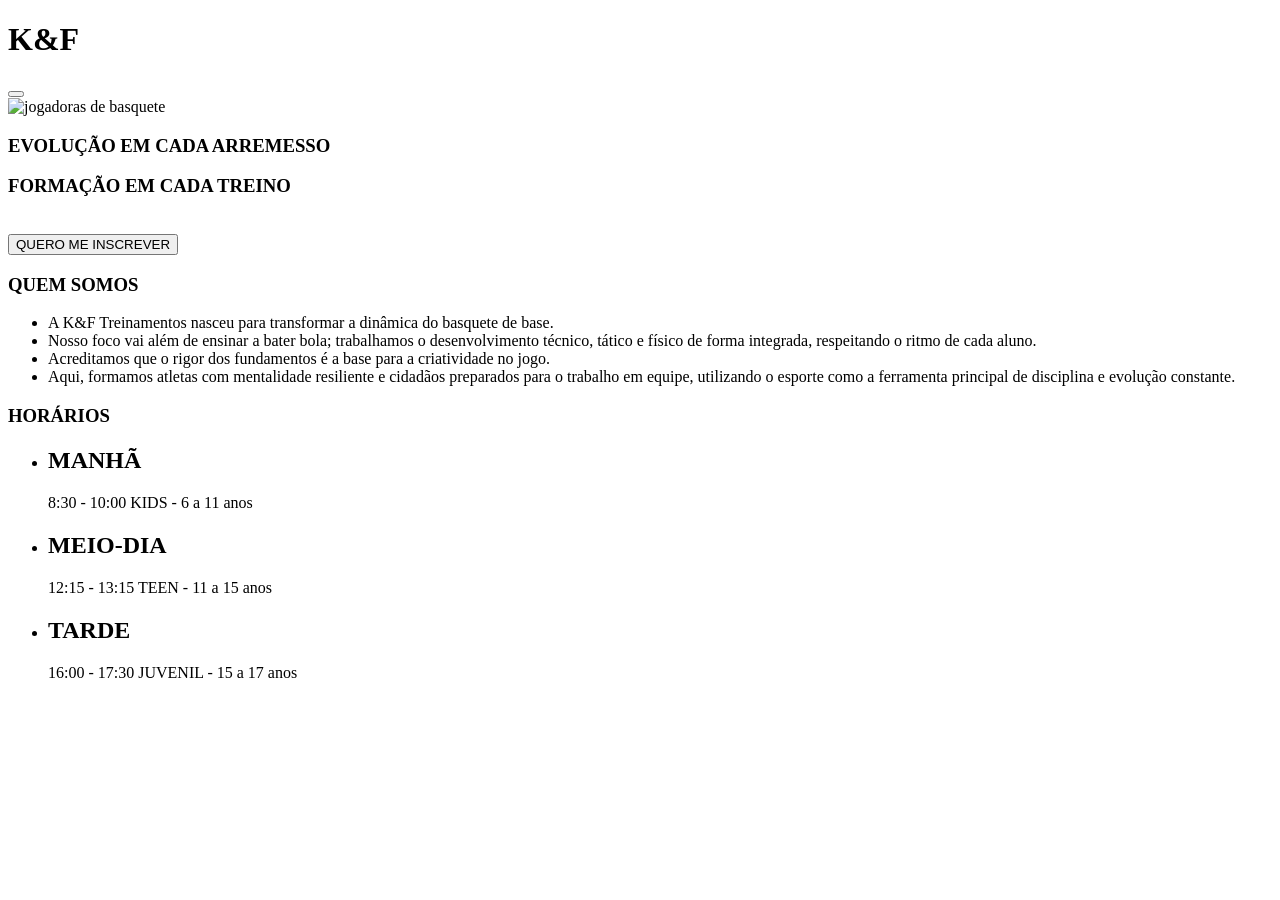
==== public/index.html @ ffc81f36 "estrutura html formada" ====
<!DOCTYPE html>
<html lang="en">
<head>
    <meta charset="UTF-8">
    <title>KF - Treinamentos</title>
</head>
<body>
<header>
    <h1>K&F</h1>
    <button id="showSections">
        <link rel="icon" href="">
    </button>
</header>
<main>
    <section>
        <article id="imgArticle">
            <img src="" alt="jogadoras de basquete">
            <h1>EVOLUÇÃO EM CADA ARREMESSO</h1>
            <h1>FORMAÇÃO EM CADA TREINO</h1>
            <br>
            <button>QUERO ME INSCREVER</button>
        </article>
        <article id="whoWeAreArticle">
            <link rel="icon" href="">
            <h1>QUEM SOMOS</h1>
            <ul>
                <li>A <span>K&F Treinamentos</span> nasceu para transformar a dinâmica do basquete de base.</li>
                <li><span>Nosso foco</span> vai além de ensinar a bater bola; trabalhamos o desenvolvimento técnico,
                    tático e físico de forma integrada, respeitando o ritmo de cada aluno.
                </li>
                <li><span>Acreditamos</span> que o rigor dos fundamentos é a base para a <span>criatividade</span> no
                    jogo.
                </li>
                <li>Aqui, <span>formamos atletas</span> com <span>mentalidade resiliente</span> e <span>cidadãos
                    preparados</span> para o trabalho em equipe, utilizando o esporte como a ferramenta principal
                    de <span>disciplina</span> e <span>evolução</span> constante.
                </li>
            </ul>
        </article>
        <article id="horary">
            <link rel="icon" href="">
            <h1>HORÁRIOS</h1>
            <ul>
                <li>
                    <h2>MANHÃ</h2>
                    <span>8:30 - 10:00</span>
                    <span>KIDS - 6 a 11 anos</span>
                </li>
                <li>
                    <h2>MEIO-DIA</h2>
                    <span>12:15 - 13:15</span>
                    <span>TEEN - 11 a 15 anos</span>
                </li>
                <li>
                    <h2>TARDE</h2>
                    <span>16:00 - 17:30</span>
                    <span>JUVENIL - 15 a 17 anos</span>
                </li>
            </ul>
        </article>
    </section>
</main>
</body>
</html>
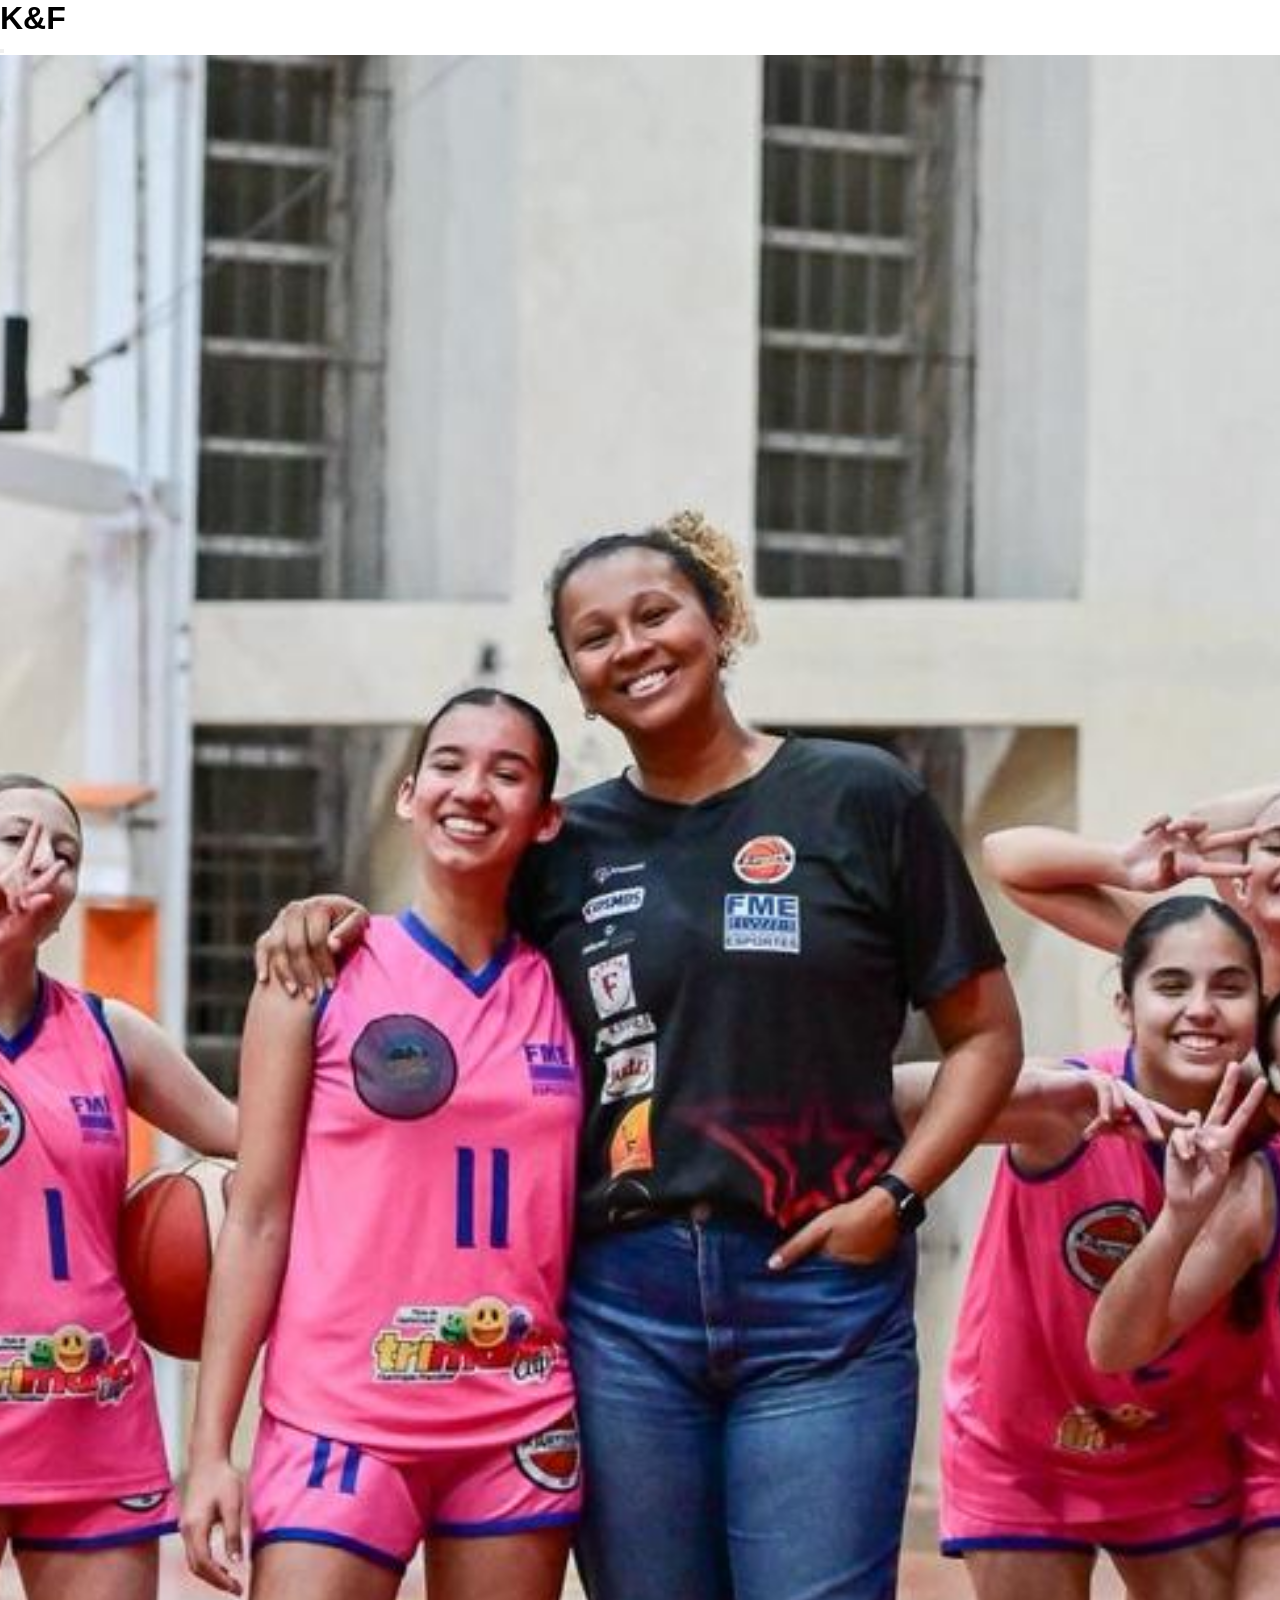
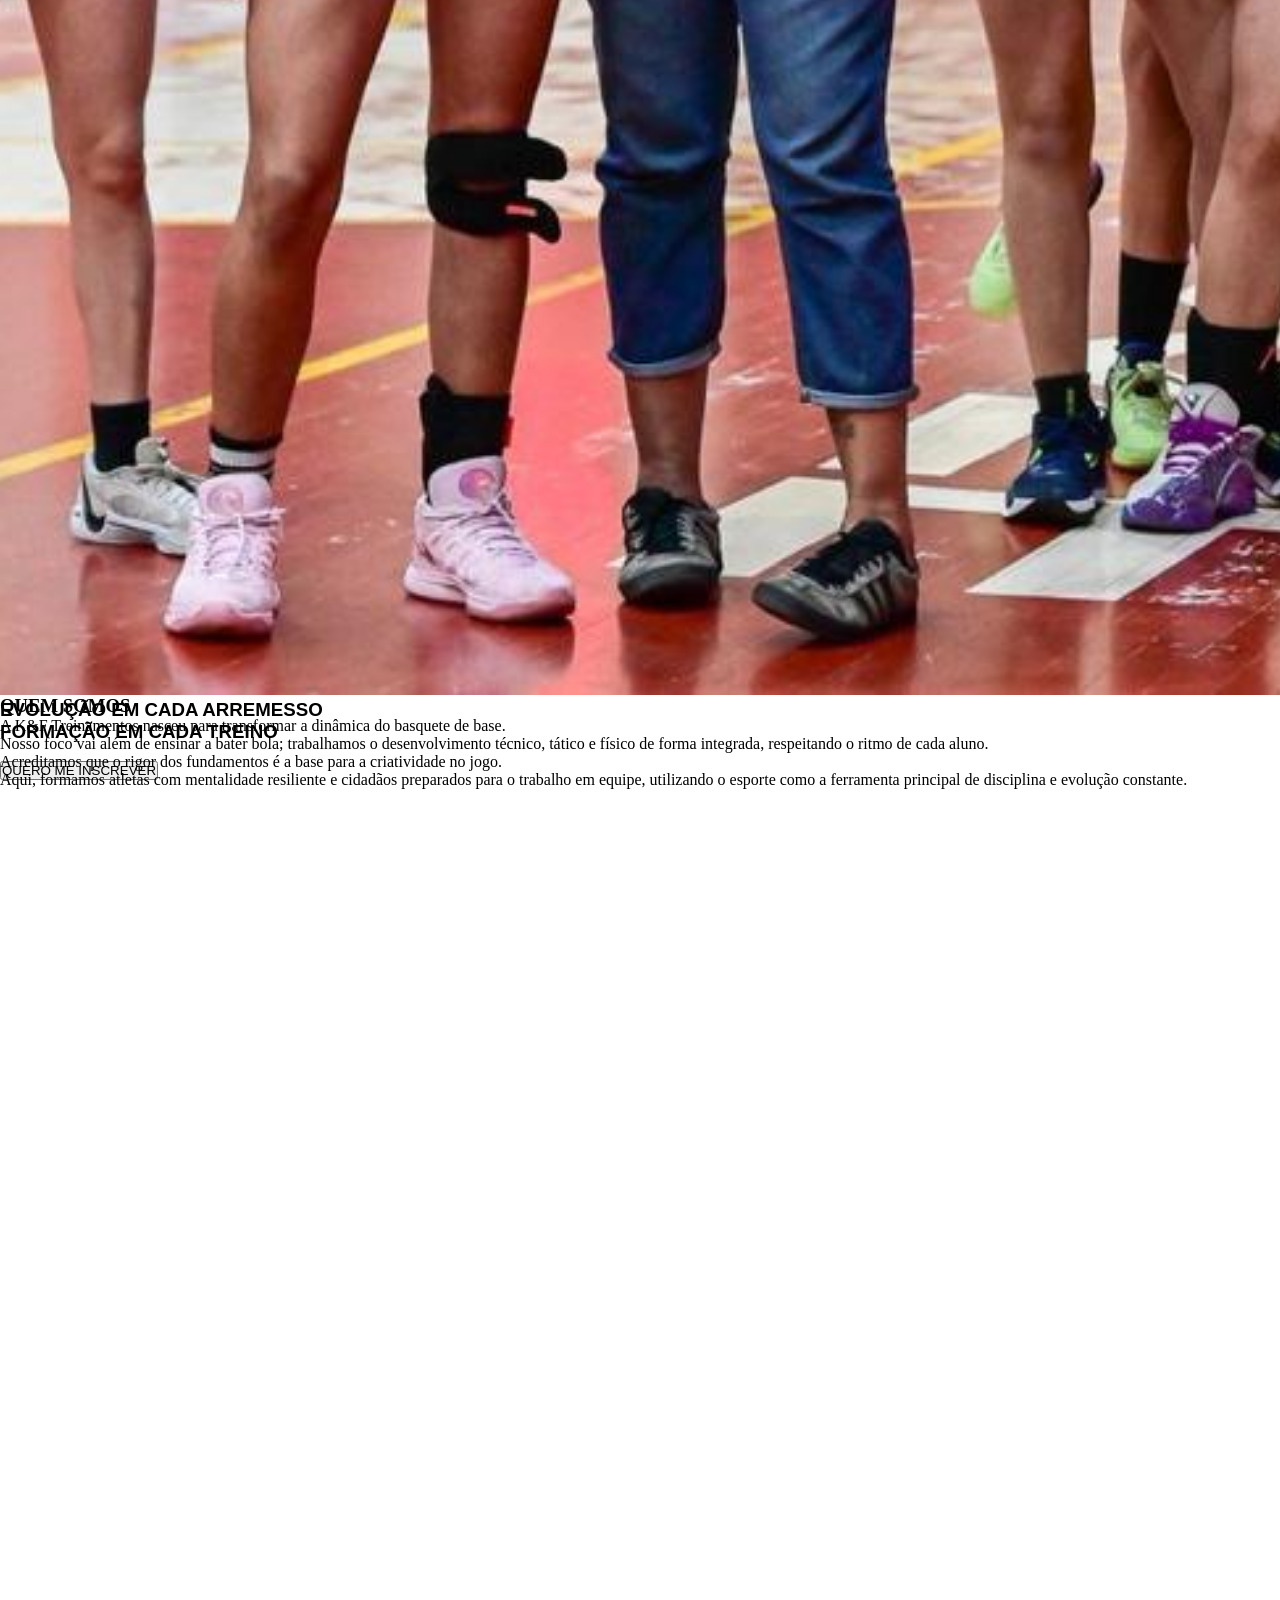
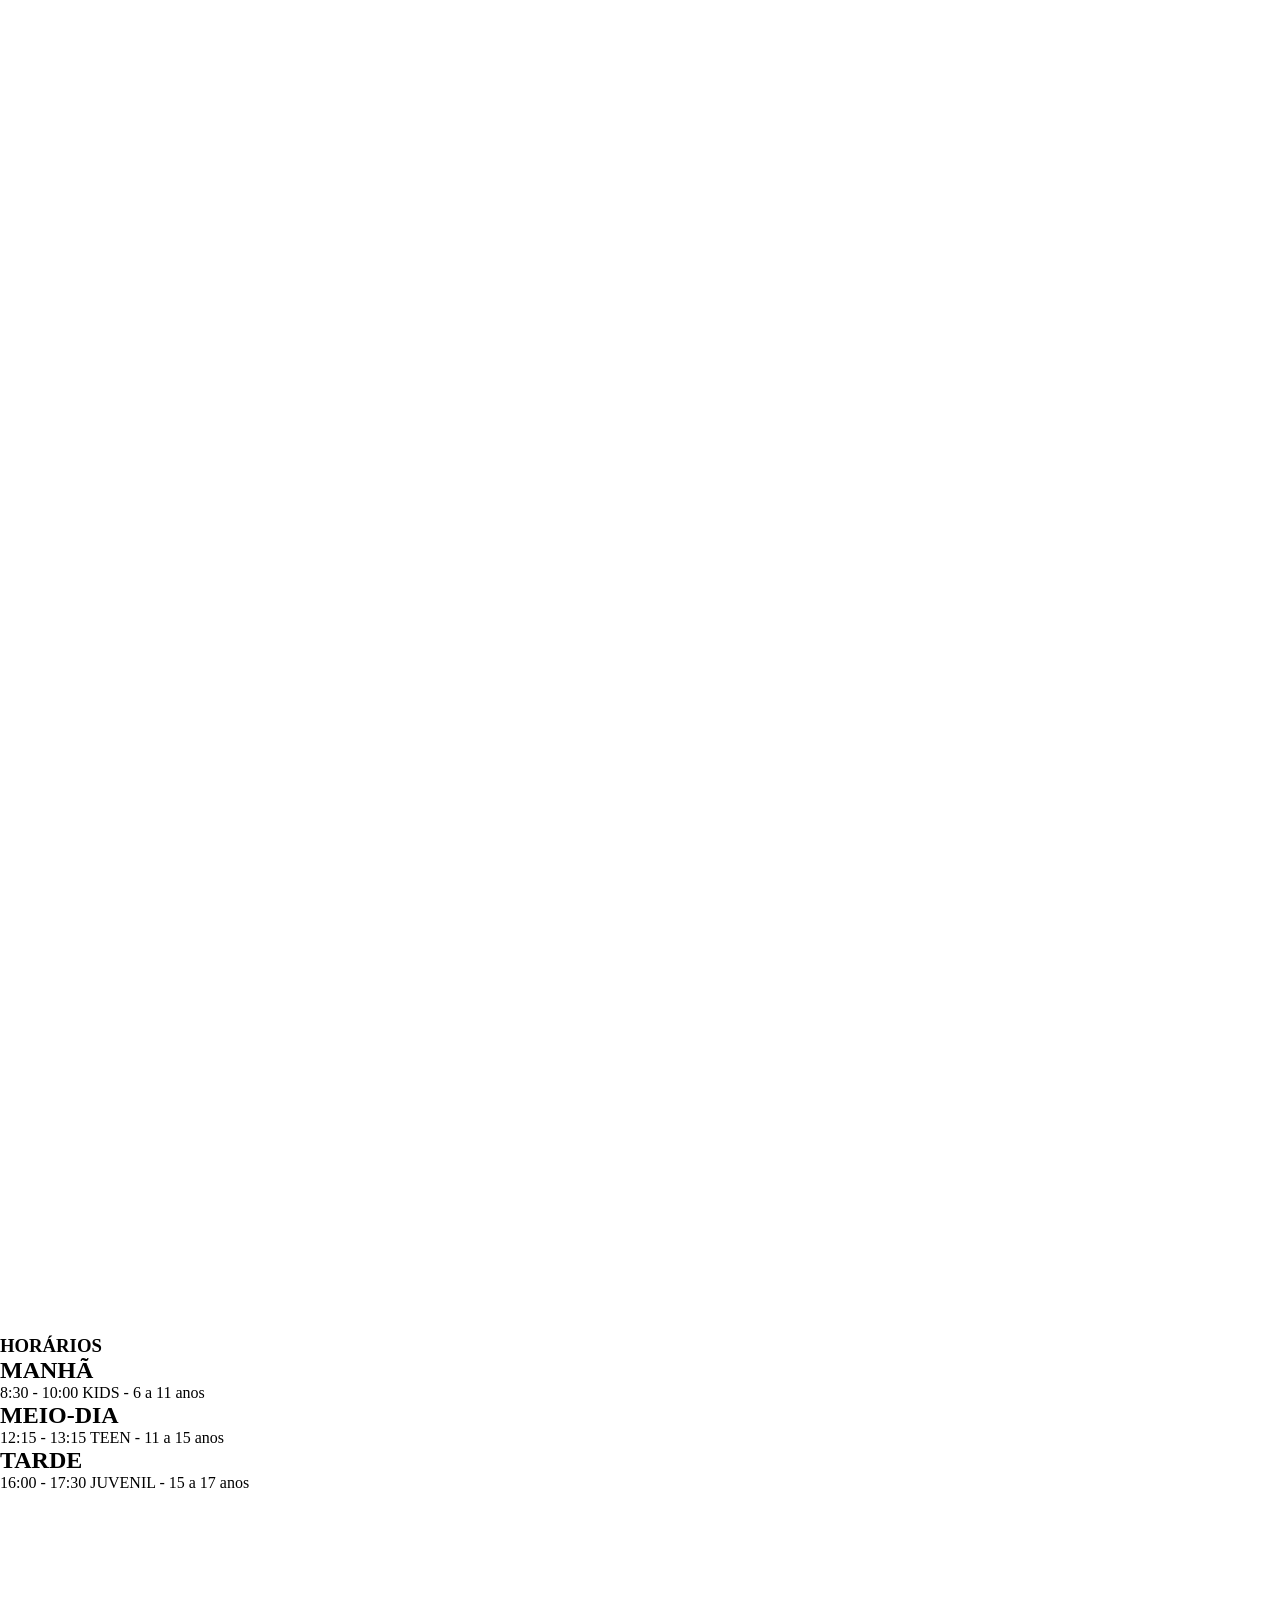
==== commit 58e76348: "salvando progresso" ====
--- a/public/index.html
+++ b/public/index.html
@@ -2,6 +2,7 @@
 <html lang="en">
 <head>
     <meta charset="UTF-8">
+    <link rel="stylesheet" href="style/index.css">
     <title>KF - Treinamentos</title>
 </head>
 <body>
@@ -13,8 +14,8 @@
 </header>
 <main>
     <section>
-        <article id="imgArticle">
-            <img src="" alt="jogadoras de basquete">
+        <article id="entryArticle">
+            <img src="./img/entryArticle1.jpg" alt="jogadoras de basquete">
             <h1>EVOLUÇÃO EM CADA ARREMESSO</h1>
             <h1>FORMAÇÃO EM CADA TREINO</h1>
             <br>
--- a/public/style/index.css
+++ b/public/style/index.css
@@ -0,0 +1,28 @@
+@import "root.css";
+
+body header {
+    font-family: var(--primary-font-family), sans-serif;
+    font-weight: bold;
+    width: 100dvw;
+}
+
+body {
+    overflow-x: hidden;
+}
+
+body main section article {
+    width: 100dvw;
+    height: 175dvw;
+}
+
+body main section article img {
+    width: 100dvw;
+    height: 175dvw;
+    object-fit: cover;
+    object-position: -50vw center;
+}
+
+body main section #entryArticle {
+    font-family: var(--primary-font-family), sans-serif;
+    font-weight: bold;
+}
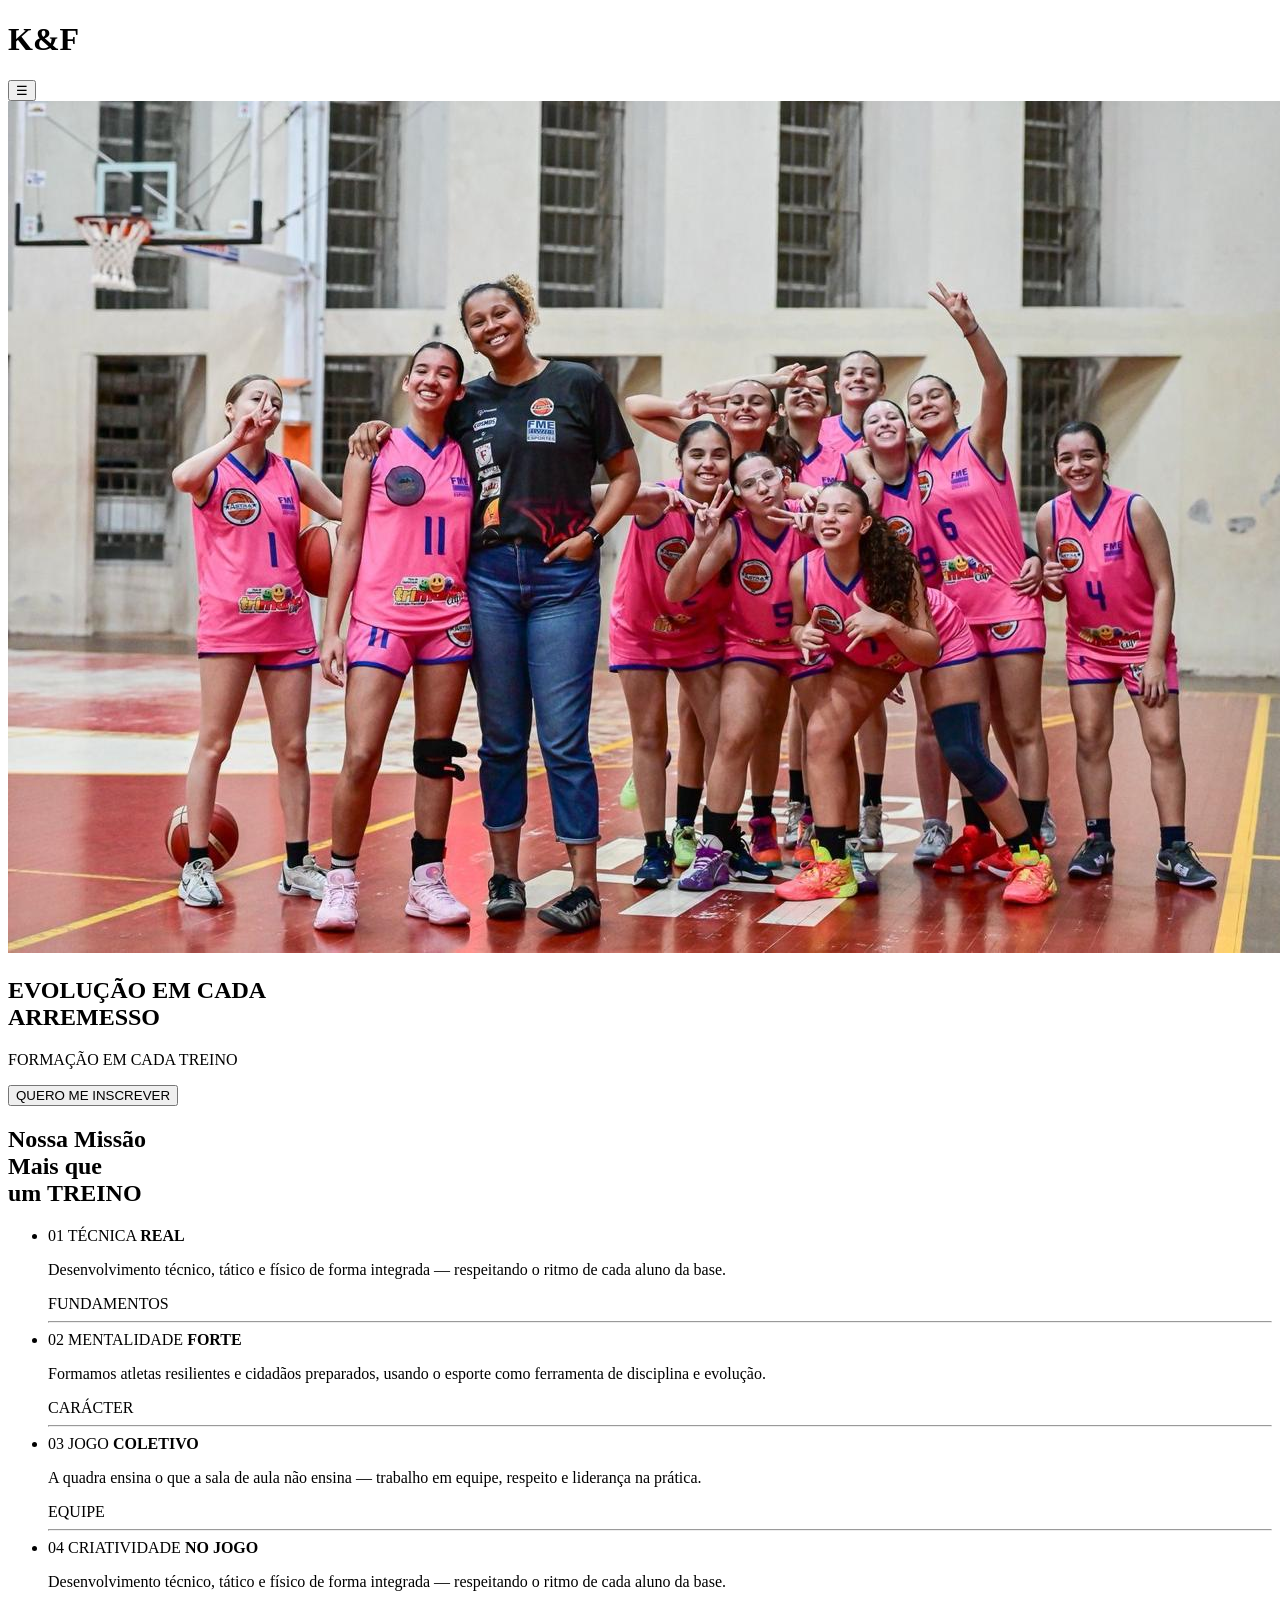
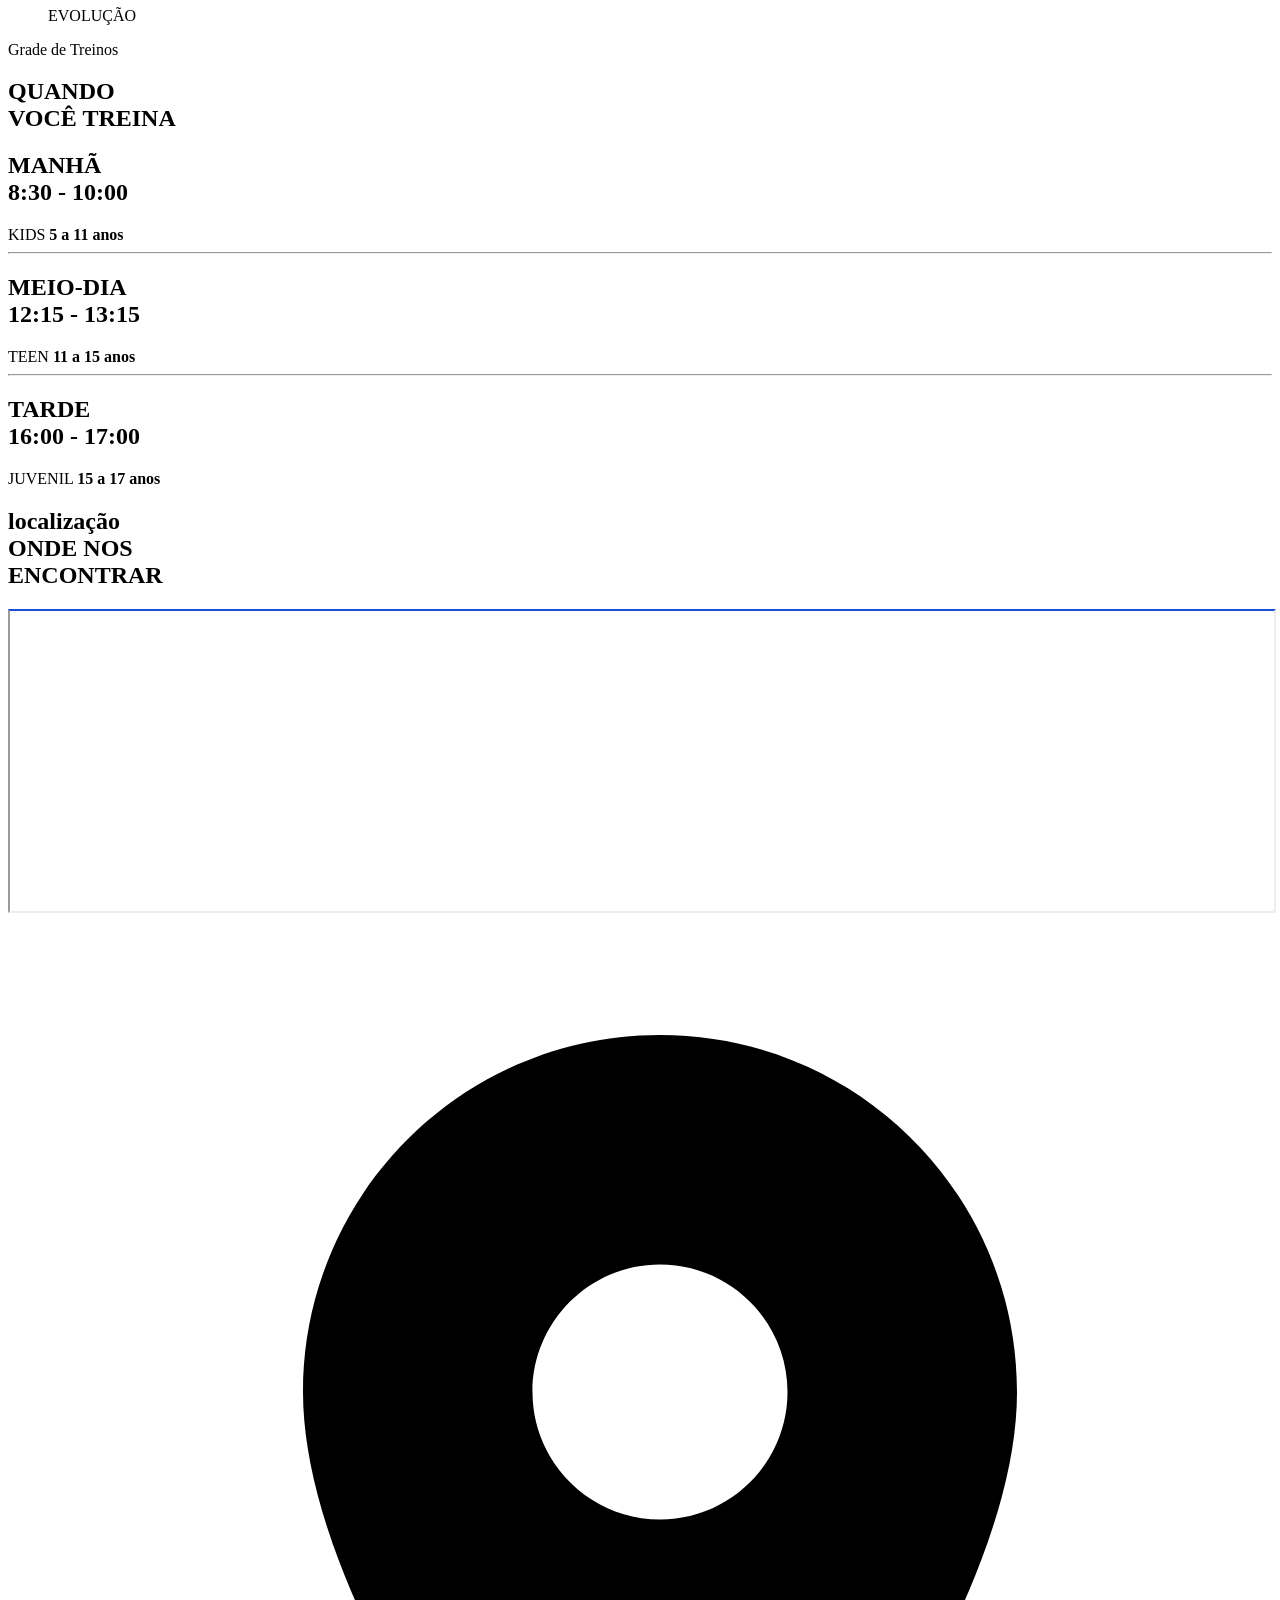
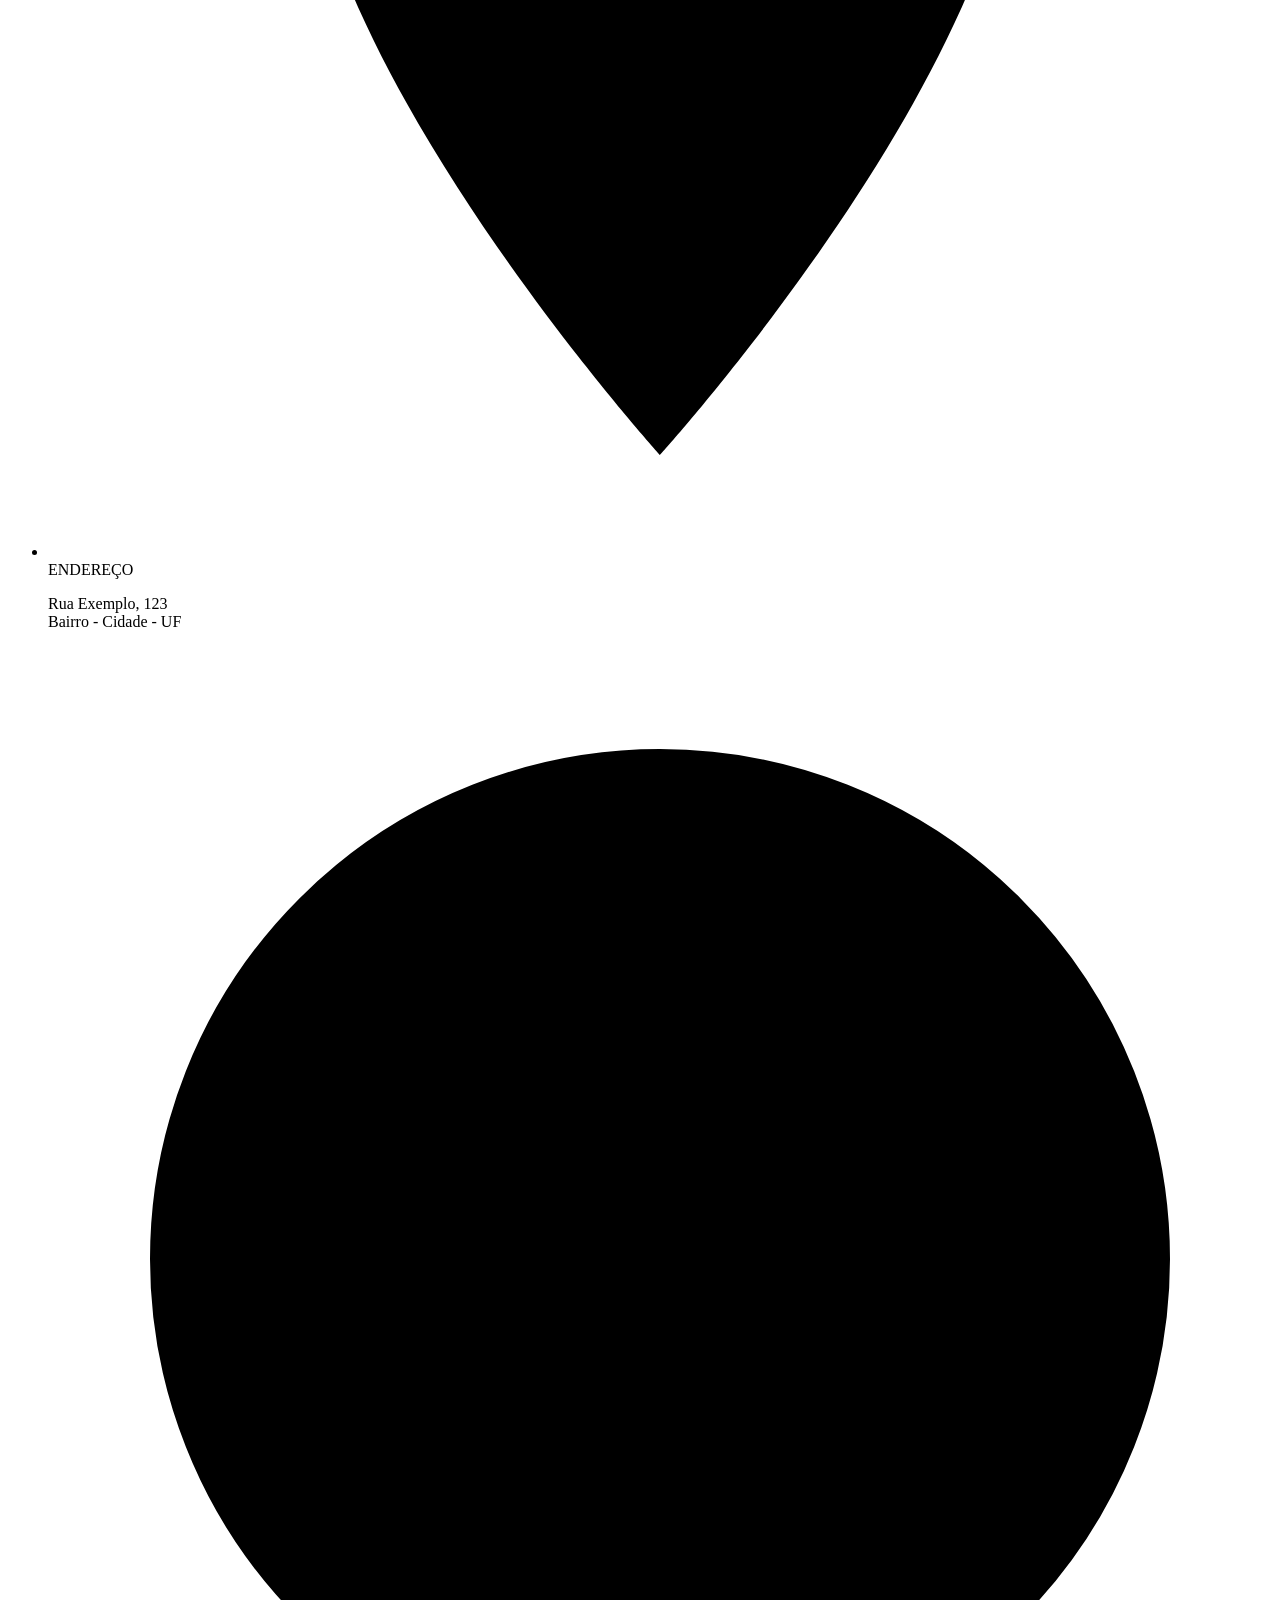
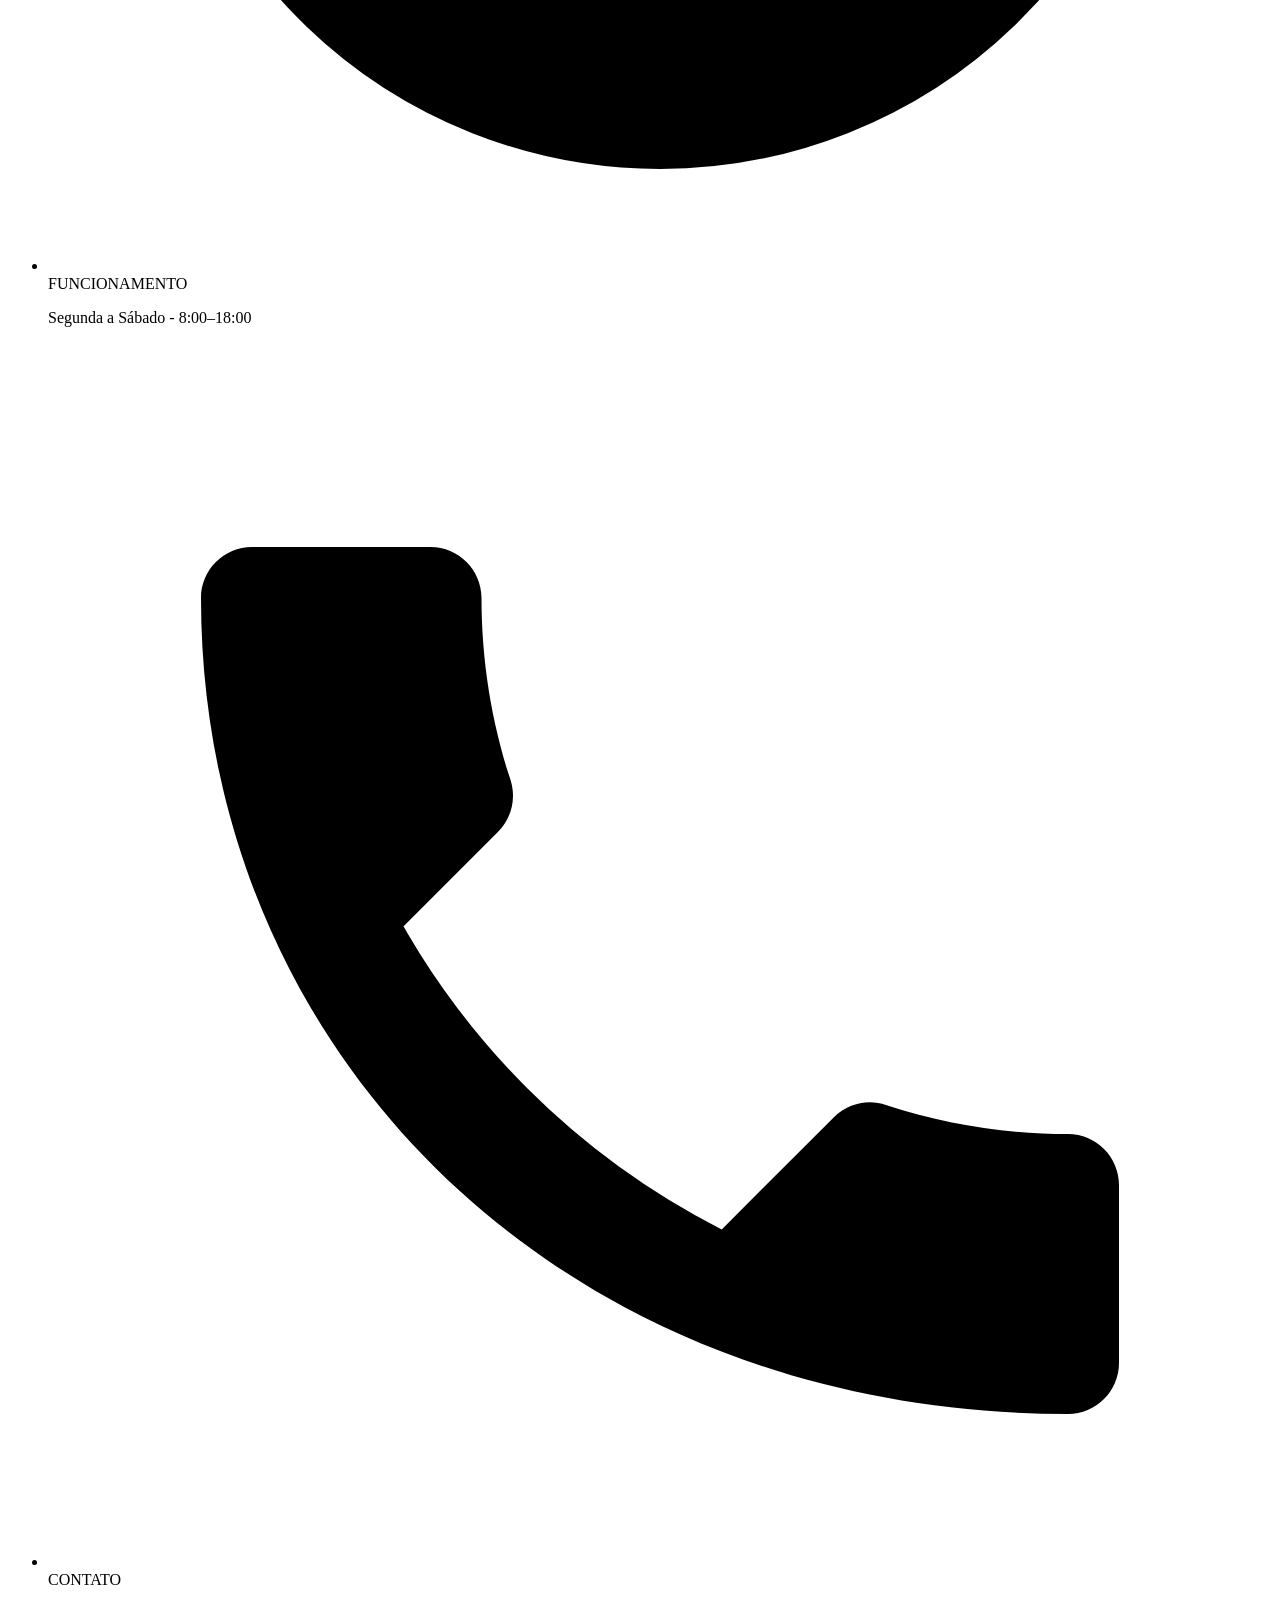
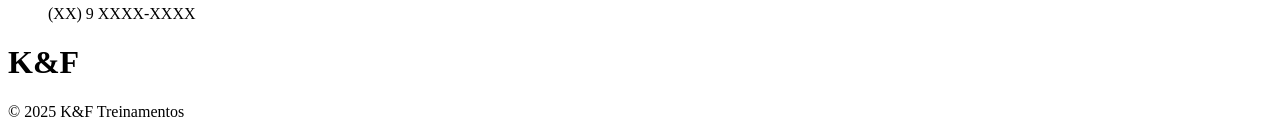
==== commit 74e57fb2: "salvando progresso" ====
--- a/public/index.html
+++ b/public/index.html
@@ -1,65 +1,176 @@
 <!DOCTYPE html>
-<html lang="en">
+<html lang="pt-br">
 <head>
     <meta charset="UTF-8">
+    <meta name="viewport" content="width=device-width, initial-scale=1.0">
+    <link href="https://fonts.googleapis.com/css2?family=Archivo:wght@400;700;900&display=swap" rel="stylesheet">
     <link rel="stylesheet" href="style/index.css">
     <title>KF - Treinamentos</title>
 </head>
 <body>
 <header>
-    <h1>K&F</h1>
-    <button id="showSections">
-        <link rel="icon" href="">
-    </button>
+    <div class="container">
+        <h1>K&amp;<span>F</span></h1>
+        <button>
+            ☰
+        </button>
+    </div>
 </header>
 <main>
-    <section>
-        <article id="entryArticle">
-            <img src="./img/entryArticle1.jpg" alt="jogadoras de basquete">
-            <h1>EVOLUÇÃO EM CADA ARREMESSO</h1>
-            <h1>FORMAÇÃO EM CADA TREINO</h1>
+    <section id="hero">
+        <img src="./img/entryArticle1.jpg" alt="">
+        <div class="overlay">
+            <h1>EVOLUÇÃO EM CADA<br>ARREMESSO</h1>
+            <p>FORMAÇÃO EM CADA TREINO</p>
+            <button>QUERO ME INSCREVER</button>
+        </div>
+    </section>
+    <section id="treinos">
+        <h2>
+            <span id="missao">Nossa Missão</span>
             <br>
-            <button>QUERO ME INSCREVER</button>
-        </article>
-        <article id="whoWeAreArticle">
-            <link rel="icon" href="">
-            <h1>QUEM SOMOS</h1>
-            <ul>
-                <li>A <span>K&F Treinamentos</span> nasceu para transformar a dinâmica do basquete de base.</li>
-                <li><span>Nosso foco</span> vai além de ensinar a bater bola; trabalhamos o desenvolvimento técnico,
-                    tático e físico de forma integrada, respeitando o ritmo de cada aluno.
-                </li>
-                <li><span>Acreditamos</span> que o rigor dos fundamentos é a base para a <span>criatividade</span> no
-                    jogo.
-                </li>
-                <li>Aqui, <span>formamos atletas</span> com <span>mentalidade resiliente</span> e <span>cidadãos
-                    preparados</span> para o trabalho em equipe, utilizando o esporte como a ferramenta principal
-                    de <span>disciplina</span> e <span>evolução</span> constante.
-                </li>
-            </ul>
-        </article>
-        <article id="horary">
-            <link rel="icon" href="">
-            <h1>HORÁRIOS</h1>
-            <ul>
-                <li>
-                    <h2>MANHÃ</h2>
-                    <span>8:30 - 10:00</span>
-                    <span>KIDS - 6 a 11 anos</span>
-                </li>
-                <li>
-                    <h2>MEIO-DIA</h2>
-                    <span>12:15 - 13:15</span>
-                    <span>TEEN - 11 a 15 anos</span>
-                </li>
-                <li>
-                    <h2>TARDE</h2>
-                    <span>16:00 - 17:30</span>
-                    <span>JUVENIL - 15 a 17 anos</span>
-                </li>
-            </ul>
-        </article>
+            Mais que
+            <br>
+            um
+            <span>TREINO</span>
+        </h2>
+        <ul>
+            <li>
+                <span>01</span>
+                TÉCNICA <b>REAL</b>
+                <p>Desenvolvimento técnico, tático e físico de forma integrada — respeitando o ritmo de cada aluno da
+                    base.</p>
+                <span class="caracterista">FUNDAMENTOS</span>
+                <hr>
+            </li>
+            <li>
+                <span>02</span>
+                MENTALIDADE
+                <b>FORTE</b>
+                <p>Formamos atletas resilientes e cidadãos preparados, usando o esporte como ferramenta de disciplina e
+                    evolução.</p>
+                <span class="caracterista">CARÁCTER</span>
+                <hr>
+            </li>
+            <li>
+                <span>03</span>
+                JOGO
+                <b>COLETIVO</b>
+                <p>A quadra ensina o que a sala de aula não ensina — trabalho em equipe, respeito e liderança na
+                    prática.</p>
+                <span class="caracterista">EQUIPE</span>
+                <hr>
+            </li>
+            <li>
+                <span>04</span>
+                CRIATIVIDADE
+                <b>NO JOGO</b>
+                <p>Desenvolvimento técnico, tático e físico de forma integrada — respeitando o ritmo de cada aluno da
+                    base.</p>
+                <span class="caracterista">EVOLUÇÃO</span>
+            </li>
+        </ul>
+    </section>
+    <section id="horarios">
+        <div id="header">
+            <span>Grade de Treinos</span><br>
+            <h2>QUANDO
+                <br>
+                <b>VOCÊ TREINA</b>
+            </h2>
+        </div>
+        <div id="body">
+            <div id="card1">
+                <h1>MANHÃ<br>
+                    <b>8:30 - 10:00</b>
+                </h1>
+                <span>KIDS <b> 5 a 11 anos</b></span>
+            </div>
+            <hr>
+            <div id="card2">
+                <h1>MEIO-DIA<br>
+                    <b>12:15 - 13:15</b>
+                </h1>
+                <span>TEEN <b> 11 a 15 anos</b></span>
+            </div>
+            <hr>
+            <div id="card3">
+                <h1>TARDE<br>
+                    <b>16:00 - 17:00</b>
+                </h1>
+                <span>JUVENIL <b> 15 a 17 anos</b></span>
+            </div>
+        </div>
+    </section>
+    <section id="local">
+        <div id="localTexto">
+            <h1>
+                <span>localização</span>
+                <br>
+                ONDE NOS
+                <br>
+                <b>ENCONTRAR</b>
+            </h1>
+        </div>
+        <iframe src="https://www.google.com/maps/embed?pb=..." width="100%" height="300"
+                style="border-top: 2px solid #1d4ed8;" allowfullscreen="" loading="lazy"></iframe>
+        <ul class="info-list">
+            <li>
+                <div class="icon">
+                    <svg viewBox="0 0 24 24">
+                        <path d="M12 2C8.13 2 5 5.13 5 9c0 5.25 7 13 7 13s7-7.75 7-13c0-3.87-3.13-7-7-7zm0
+                9.5c-1.38 0-2.5-1.12-2.5-2.5S10.62 6.5 12 6.5s2.5 1.12 2.5
+                2.5-1.12 2.5-2.5 2.5z"/>
+                    </svg>
+                </div>
+                <div class="text">
+                    <span class="title">ENDEREÇO</span>
+                    <p>Rua Exemplo, 123<br>Bairro - Cidade - UF</p>
+                </div>
+            </li>
+
+            <li>
+                <div class="icon">
+                    <svg id="relogio" viewBox="0 0 24 24" stroke="currentColor" stroke-width="2"
+                         stroke-linecap="round" stroke-linejoin="round">
+                        <circle cx="12" cy="12" r="9"></circle>
+                        <path d="M12 7v5l3 3"></path>
+                    </svg>
+                </div>
+                <div class="text">
+                    <span class="title">FUNCIONAMENTO</span>
+                    <p>Segunda a Sábado - 8:00–18:00</p>
+                </div>
+            </li>
+
+            <li>
+                <div class="icon">
+                    <svg viewBox="0 0 24 24">
+                        <path d="M6.62 10.79a15.053 15.053 0
+                006.59 6.59l2.2-2.2c.27-.27.67-.36
+                1.02-.24 1.12.37 2.33.57
+                3.57.57.55 0 1 .45 1
+                1V20c0 .55-.45 1-1
+                1C10.07 21 3 13.93 3
+                5c0-.55.45-1 1-1h3.5c.55
+                0 1 .45 1 1 0 1.24.2 2.45.57
+                3.57.11.35.03.74-.25
+                1.02l-2.2 2.2z"/>
+                    </svg>
+                </div>
+                <div class="text">
+                    <span class="title">CONTATO</span>
+                    <p>(XX) 9 XXXX-XXXX</p>
+                </div>
+            </li>
+        </ul>
     </section>
 </main>
+<footer>
+    <div class="footer-container">
+        <h1><span>K&amp;</span>F</h1>
+        <p>© 2025 K&amp;F Treinamentos</p>
+    </div>
+</footer>
 </body>
 </html>
